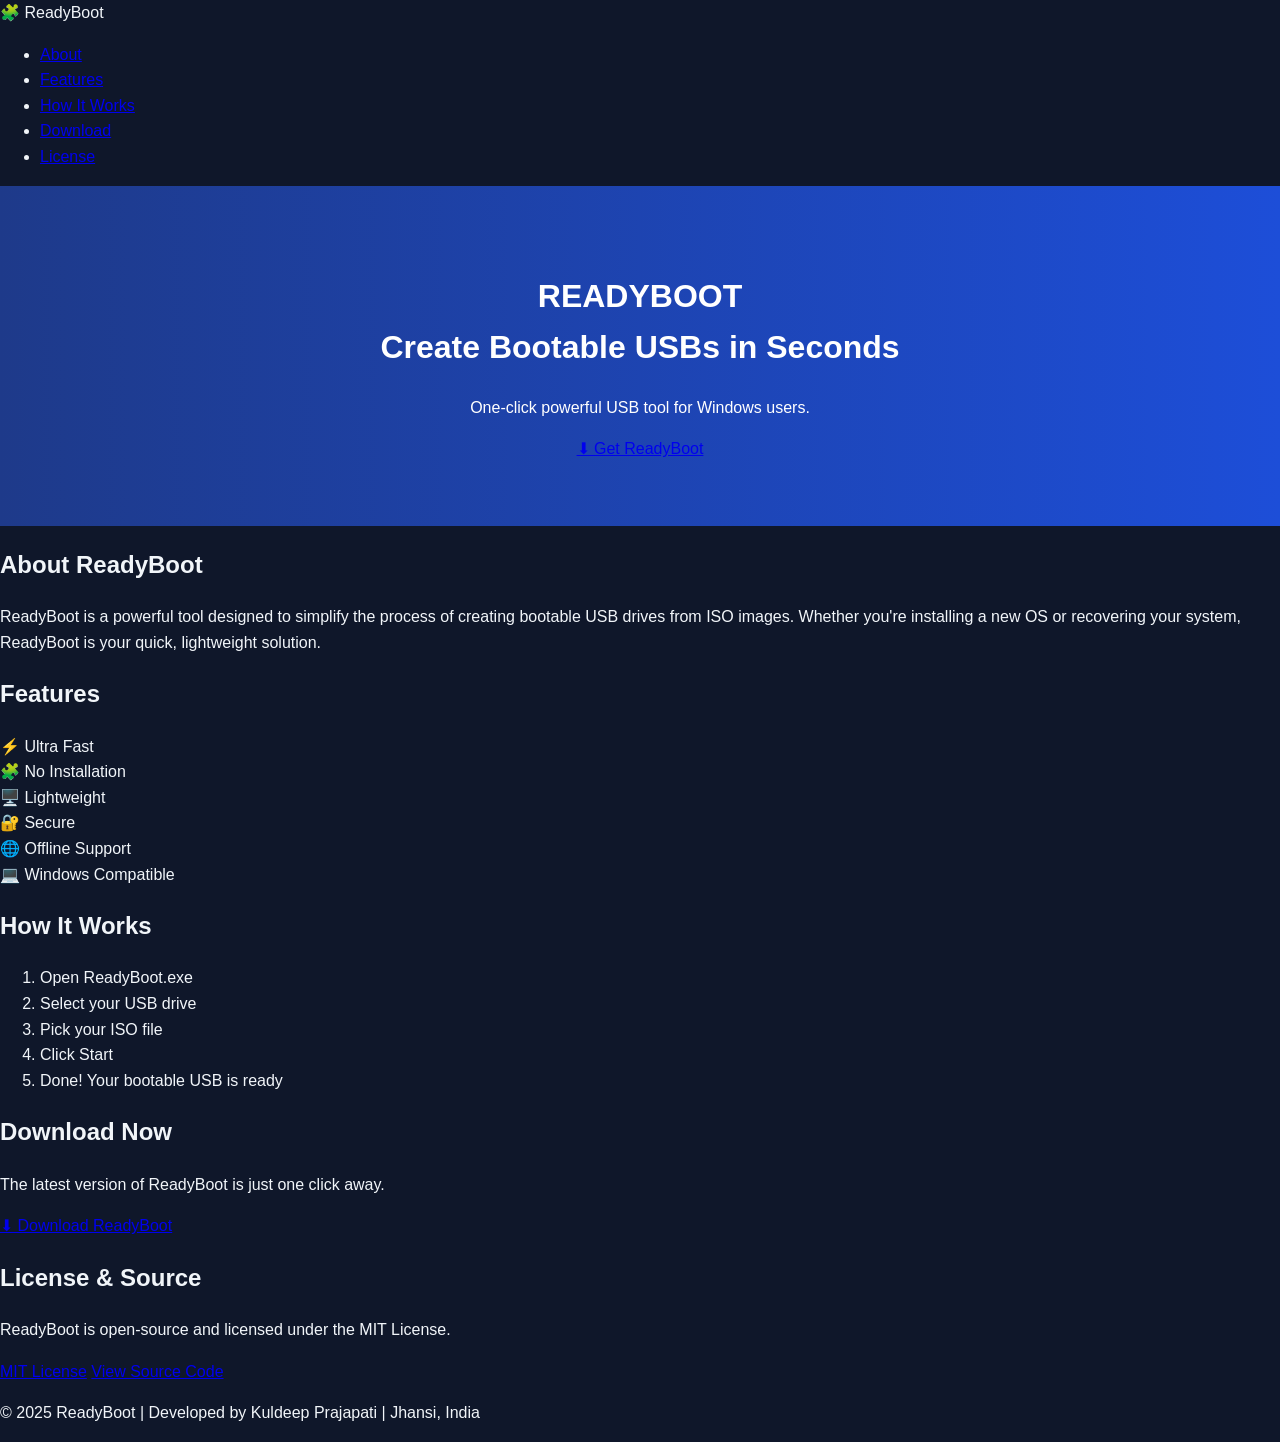
==== index.html @ 329c2280 "Add files via upload" ====
<!DOCTYPE html>
<html lang="en">
<head>
  <meta charset="UTF-8" />
  <meta name="viewport" content="width=device-width, initial-scale=1.0"/>
  <title>ReadyBoot - Bootable USB Creator</title>
  <meta name="description" content="ReadyBoot helps you create bootable USB drives in seconds. Stylish, fast, powerful."/>
  <link rel="stylesheet" href="style.css" />
  <link href="https://fonts.googleapis.com/css2?family=Montserrat:wght@400;600;800&display=swap" rel="stylesheet" />
</head>
<body>
  <nav class="navbar">
    <div class="logo">🧩 ReadyBoot</div>
    <ul class="nav-links">
      <li><a href="#about">About</a></li>
      <li><a href="#features">Features</a></li>
      <li><a href="#how">How It Works</a></li>
      <li><a href="#download">Download</a></li>
      <li><a href="#license">License</a></li>
    </ul>
  </nav>

  <header class="hero-section">
    <div class="hero-content">
      <h1><span>READYBOOT</span><br>Create Bootable USBs in Seconds</h1>
      <p>One-click powerful USB tool for Windows users.</p>
      <a href="#download" class="btn-main">⬇ Get ReadyBoot</a>
    </div>
  </header>

  <section id="about" class="section glass">
    <h2>About ReadyBoot</h2>
    <p>ReadyBoot is a powerful tool designed to simplify the process of creating bootable USB drives from ISO images. Whether you're installing a new OS or recovering your system, ReadyBoot is your quick, lightweight solution.</p>
  </section>

  <section id="features" class="section dark">
    <h2>Features</h2>
    <div class="grid">
      <div class="card">⚡ Ultra Fast</div>
      <div class="card">🧩 No Installation</div>
      <div class="card">🖥️ Lightweight</div>
      <div class="card">🔐 Secure</div>
      <div class="card">🌐 Offline Support</div>
      <div class="card">💻 Windows Compatible</div>
    </div>
  </section>

  <section id="how" class="section glass">
    <h2>How It Works</h2>
    <ol>
      <li>Open ReadyBoot.exe</li>
      <li>Select your USB drive</li>
      <li>Pick your ISO file</li>
      <li>Click Start</li>
      <li>Done! Your bootable USB is ready</li>
    </ol>
  </section>

  <section id="download" class="section dark center">
    <h2>Download Now</h2>
    <p>The latest version of ReadyBoot is just one click away.</p>
    <a href="https://kuldeepdev432.github.io/ReadyBoot_v1_FRESH.exe" class="btn-download">⬇ Download ReadyBoot</a>
  </section>

  <section id="license" class="section glass center">
    <h2>License & Source</h2>
    <p>ReadyBoot is open-source and licensed under the MIT License.</p>
    <a href="https://kuldeepdev432.github.io/LICENSE%20(1).txt" class="btn-outline">MIT License</a>
    <a href="https://kuldeepdev432.github.io/ReadyBoot_SourceCode_AllInOne.txt" class="btn-outline">View Source Code</a>
  </section>

  <footer>
    <p>© 2025 ReadyBoot | Developed by Kuldeep Prajapati | Jhansi, India</p>
  </footer>

  <script src="script.js"></script>
</body>
</html>
---- style.css ----
body {
  margin: 0;
  font-family: 'Inter', sans-serif;
  background: #0f172a;
  color: #f1f5f9;
  line-height: 1.6;
}
header {
  padding: 4rem 2rem;
  text-align: center;
  background: linear-gradient(to right, #1e3a8a, #1d4ed8);
  color: white;
}
header h1 {
  font-size: 2rem;
}
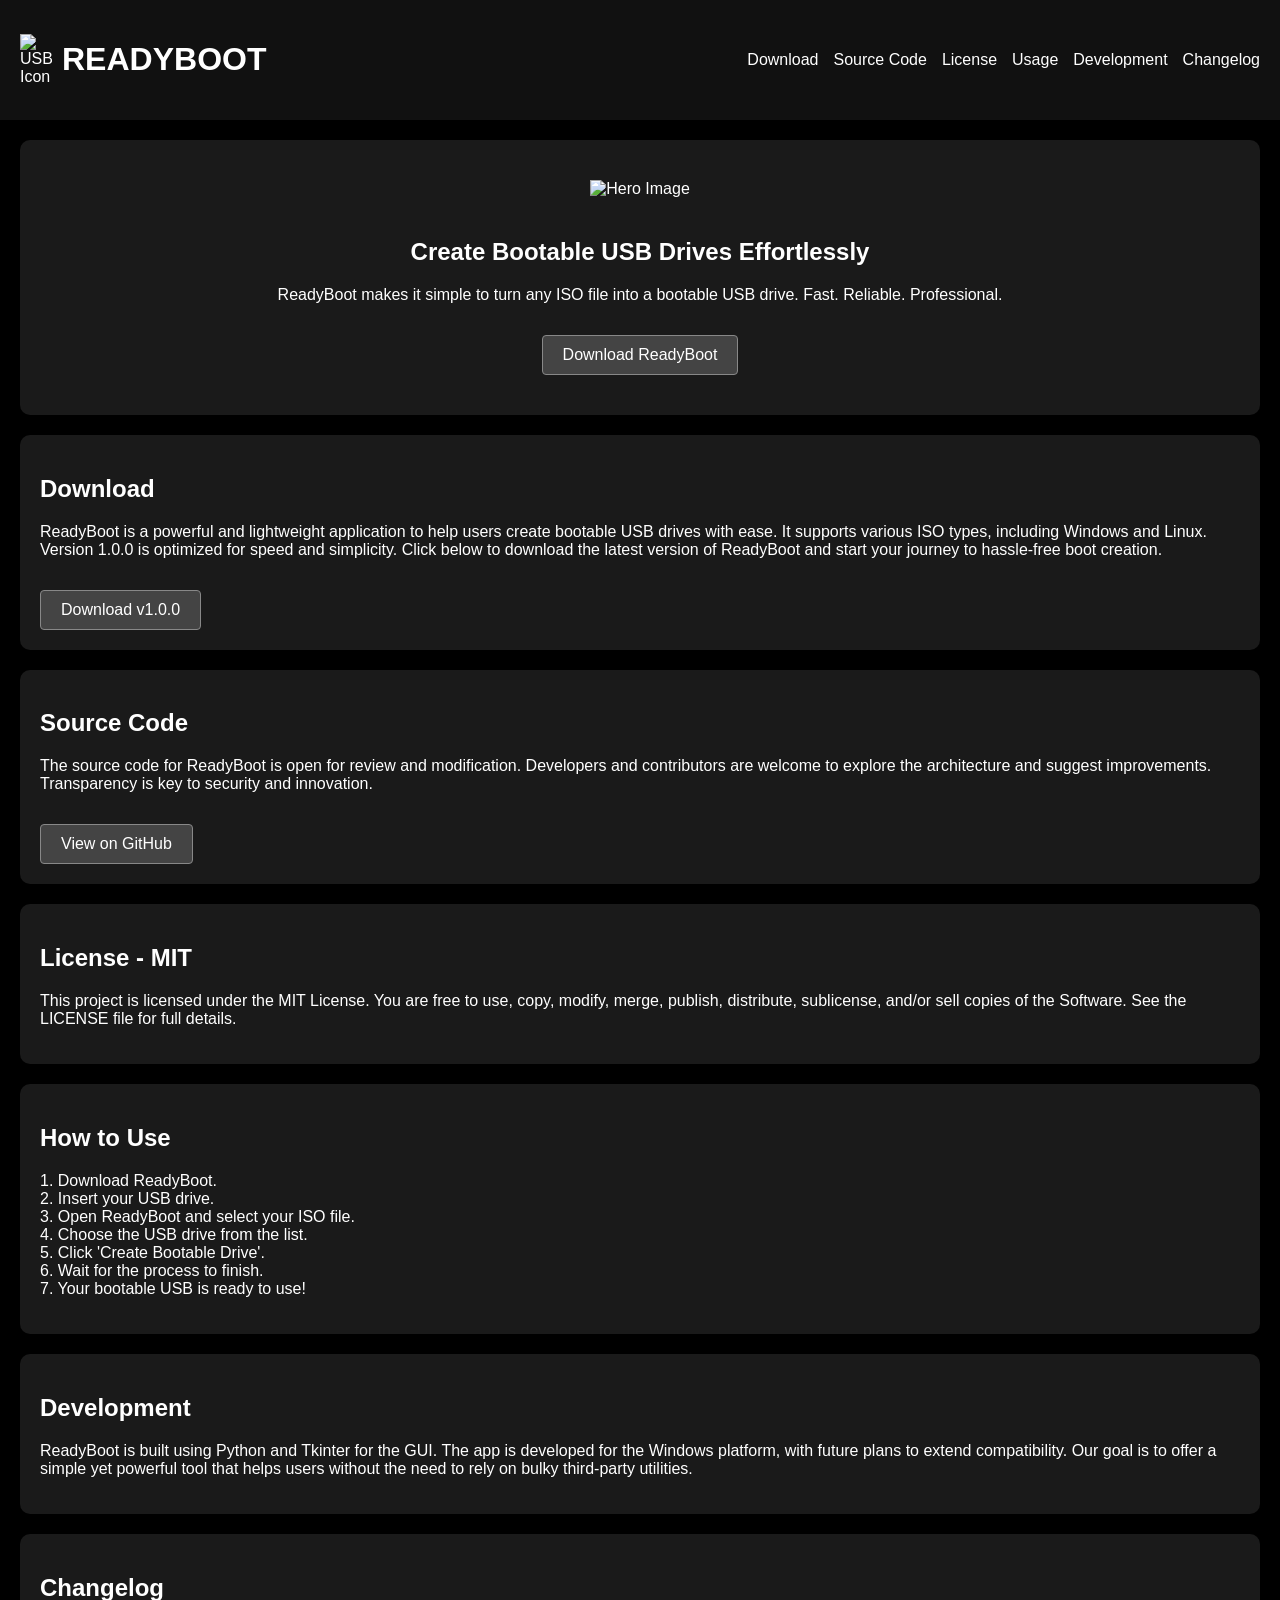
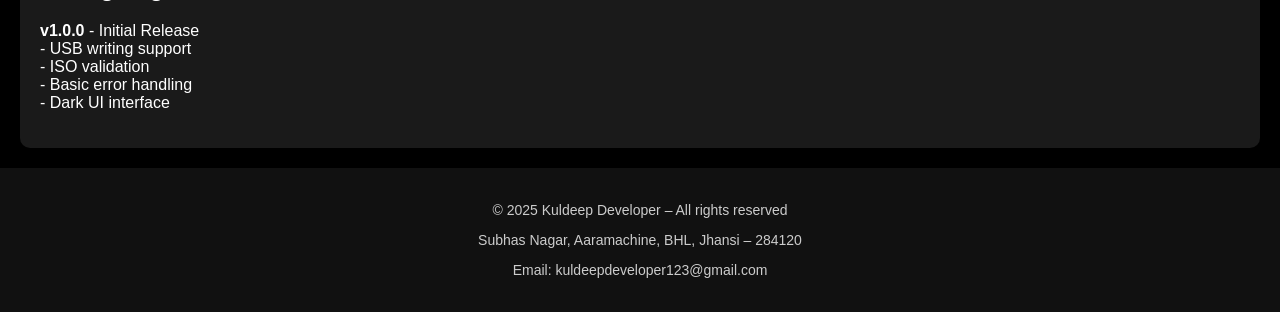
==== commit 2b4c713c: "Add files via upload" ====
--- a/index.html
+++ b/index.html
@@ -2,77 +2,96 @@
 <html lang="en">
 <head>
   <meta charset="UTF-8" />
-  <meta name="viewport" content="width=device-width, initial-scale=1.0"/>
-  <title>ReadyBoot - Bootable USB Creator</title>
-  <meta name="description" content="ReadyBoot helps you create bootable USB drives in seconds. Stylish, fast, powerful."/>
+  <meta name="viewport" content="width=device-width, initial-scale=1.0" />
+  <meta name="description" content="ReadyBoot - Create bootable USB drives easily.">
+  <meta name="keywords" content="ReadyBoot, bootable USB, Rufus alternative, ISO to USB, Kuldeep Developer">
+  <meta name="author" content="Kuldeep Developer">
+  <title>ReadyBoot</title>
   <link rel="stylesheet" href="style.css" />
-  <link href="https://fonts.googleapis.com/css2?family=Montserrat:wght@400;600;800&display=swap" rel="stylesheet" />
 </head>
 <body>
-  <nav class="navbar">
-    <div class="logo">🧩 ReadyBoot</div>
-    <ul class="nav-links">
-      <li><a href="#about">About</a></li>
-      <li><a href="#features">Features</a></li>
-      <li><a href="#how">How It Works</a></li>
-      <li><a href="#download">Download</a></li>
-      <li><a href="#license">License</a></li>
-    </ul>
-  </nav>
-
-  <header class="hero-section">
-    <div class="hero-content">
-      <h1><span>READYBOOT</span><br>Create Bootable USBs in Seconds</h1>
-      <p>One-click powerful USB tool for Windows users.</p>
-      <a href="#download" class="btn-main">⬇ Get ReadyBoot</a>
+  <header>
+    <div class="logo">
+      <img src="img/usb-icon.png" alt="USB Icon" />
+      <h1>READYBOOT</h1>
     </div>
+    <nav>
+      <ul>
+        <li><a href="#download">Download</a></li>
+        <li><a href="#source">Source Code</a></li>
+        <li><a href="#license">License</a></li>
+        <li><a href="#usage">Usage</a></li>
+        <li><a href="#development">Development</a></li>
+        <li><a href="#changelog">Changelog</a></li>
+      </ul>
+    </nav>
   </header>
 
-  <section id="about" class="section glass">
-    <h2>About ReadyBoot</h2>
-    <p>ReadyBoot is a powerful tool designed to simplify the process of creating bootable USB drives from ISO images. Whether you're installing a new OS or recovering your system, ReadyBoot is your quick, lightweight solution.</p>
+  <section class="hero">
+    <img src="img/hero-image.png" alt="Hero Image" />
+    <h2>Create Bootable USB Drives Effortlessly</h2>
+    <p>ReadyBoot makes it simple to turn any ISO file into a bootable USB drive. Fast. Reliable. Professional.</p>
+    <a class="download-btn" href="#">Download ReadyBoot</a>
   </section>
 
-  <section id="features" class="section dark">
-    <h2>Features</h2>
-    <div class="grid">
-      <div class="card">⚡ Ultra Fast</div>
-      <div class="card">🧩 No Installation</div>
-      <div class="card">🖥️ Lightweight</div>
-      <div class="card">🔐 Secure</div>
-      <div class="card">🌐 Offline Support</div>
-      <div class="card">💻 Windows Compatible</div>
-    </div>
+  <section id="download">
+    <h2>Download</h2>
+    <p>ReadyBoot is a powerful and lightweight application to help users create bootable USB drives with ease.
+    It supports various ISO types, including Windows and Linux. Version 1.0.0 is optimized for speed and simplicity.
+    Click below to download the latest version of ReadyBoot and start your journey to hassle-free boot creation.
+    </p>
+    <a class="download-btn" href="#">Download v1.0.0</a>
   </section>
 
-  <section id="how" class="section glass">
-    <h2>How It Works</h2>
-    <ol>
-      <li>Open ReadyBoot.exe</li>
-      <li>Select your USB drive</li>
-      <li>Pick your ISO file</li>
-      <li>Click Start</li>
-      <li>Done! Your bootable USB is ready</li>
-    </ol>
+  <section id="source">
+    <h2>Source Code</h2>
+    <p>The source code for ReadyBoot is open for review and modification. Developers and contributors are welcome
+    to explore the architecture and suggest improvements. Transparency is key to security and innovation.
+    </p>
+    <a class="download-btn" href="#">View on GitHub</a>
   </section>
 
-  <section id="download" class="section dark center">
-    <h2>Download Now</h2>
-    <p>The latest version of ReadyBoot is just one click away.</p>
-    <a href="https://kuldeepdev432.github.io/ReadyBoot_v1_FRESH.exe" class="btn-download">⬇ Download ReadyBoot</a>
+  <section id="license">
+    <h2>License - MIT</h2>
+    <p>This project is licensed under the MIT License. You are free to use, copy, modify, merge, publish, distribute,
+    sublicense, and/or sell copies of the Software. See the LICENSE file for full details.
+    </p>
   </section>
 
-  <section id="license" class="section glass center">
-    <h2>License & Source</h2>
-    <p>ReadyBoot is open-source and licensed under the MIT License.</p>
-    <a href="https://kuldeepdev432.github.io/LICENSE%20(1).txt" class="btn-outline">MIT License</a>
-    <a href="https://kuldeepdev432.github.io/ReadyBoot_SourceCode_AllInOne.txt" class="btn-outline">View Source Code</a>
+  <section id="usage">
+    <h2>How to Use</h2>
+    <p>1. Download ReadyBoot.<br>
+    2. Insert your USB drive.<br>
+    3. Open ReadyBoot and select your ISO file.<br>
+    4. Choose the USB drive from the list.<br>
+    5. Click 'Create Bootable Drive'.<br>
+    6. Wait for the process to finish.<br>
+    7. Your bootable USB is ready to use!<br>
+    </p>
+  </section>
+
+  <section id="development">
+    <h2>Development</h2>
+    <p>ReadyBoot is built using Python and Tkinter for the GUI. The app is developed for the Windows platform,
+    with future plans to extend compatibility. Our goal is to offer a simple yet powerful tool that helps
+    users without the need to rely on bulky third-party utilities.
+    </p>
+  </section>
+
+  <section id="changelog">
+    <h2>Changelog</h2>
+    <p><strong>v1.0.0</strong> - Initial Release<br>
+    - USB writing support<br>
+    - ISO validation<br>
+    - Basic error handling<br>
+    - Dark UI interface<br>
+    </p>
   </section>
 
   <footer>
-    <p>© 2025 ReadyBoot | Developed by Kuldeep Prajapati | Jhansi, India</p>
+    <p>© 2025 Kuldeep Developer – All rights reserved</p>
+    <p>Subhas Nagar, Aaramachine, BHL, Jhansi – 284120</p>
+    <p>Email: kuldeepdeveloper123@gmail.com</p>
   </footer>
-
-  <script src="script.js"></script>
 </body>
 </html>
--- a/style.css
+++ b/style.css
@@ -1,17 +1,62 @@
-
 body {
   margin: 0;
-  font-family: 'Inter', sans-serif;
-  background: #0f172a;
-  color: #f1f5f9;
-  line-height: 1.6;
+  font-family: Arial, sans-serif;
+  background-color: #000;
+  color: #fff;
 }
 header {
-  padding: 4rem 2rem;
+  background-color: #111;
+  padding: 20px;
+  display: flex;
+  justify-content: space-between;
+  align-items: center;
+}
+.logo {
+  display: flex;
+  align-items: center;
+}
+.logo img {
+  width: 32px;
+  margin-right: 10px;
+}
+nav ul {
+  list-style: none;
+  display: flex;
+  gap: 15px;
+}
+nav a {
+  color: white;
+  text-decoration: none;
+}
+.hero {
+  background-color: #1a1a1a;
+  padding: 40px;
   text-align: center;
-  background: linear-gradient(to right, #1e3a8a, #1d4ed8);
+}
+.hero img {
+  width: 100px;
+  margin-bottom: 20px;
+}
+.download-btn {
+  display: inline-block;
+  margin-top: 15px;
+  padding: 10px 20px;
+  background: #444;
   color: white;
+  border: 1px solid #888;
+  text-decoration: none;
+  border-radius: 4px;
 }
-header h1 {
-  font-size: 2rem;
+section {
+  background-color: #1a1a1a;
+  margin: 20px;
+  padding: 20px;
+  border-radius: 10px;
 }
+footer {
+  text-align: center;
+  padding: 20px;
+  background-color: #111;
+  color: #ccc;
+  font-size: 14px;
+}
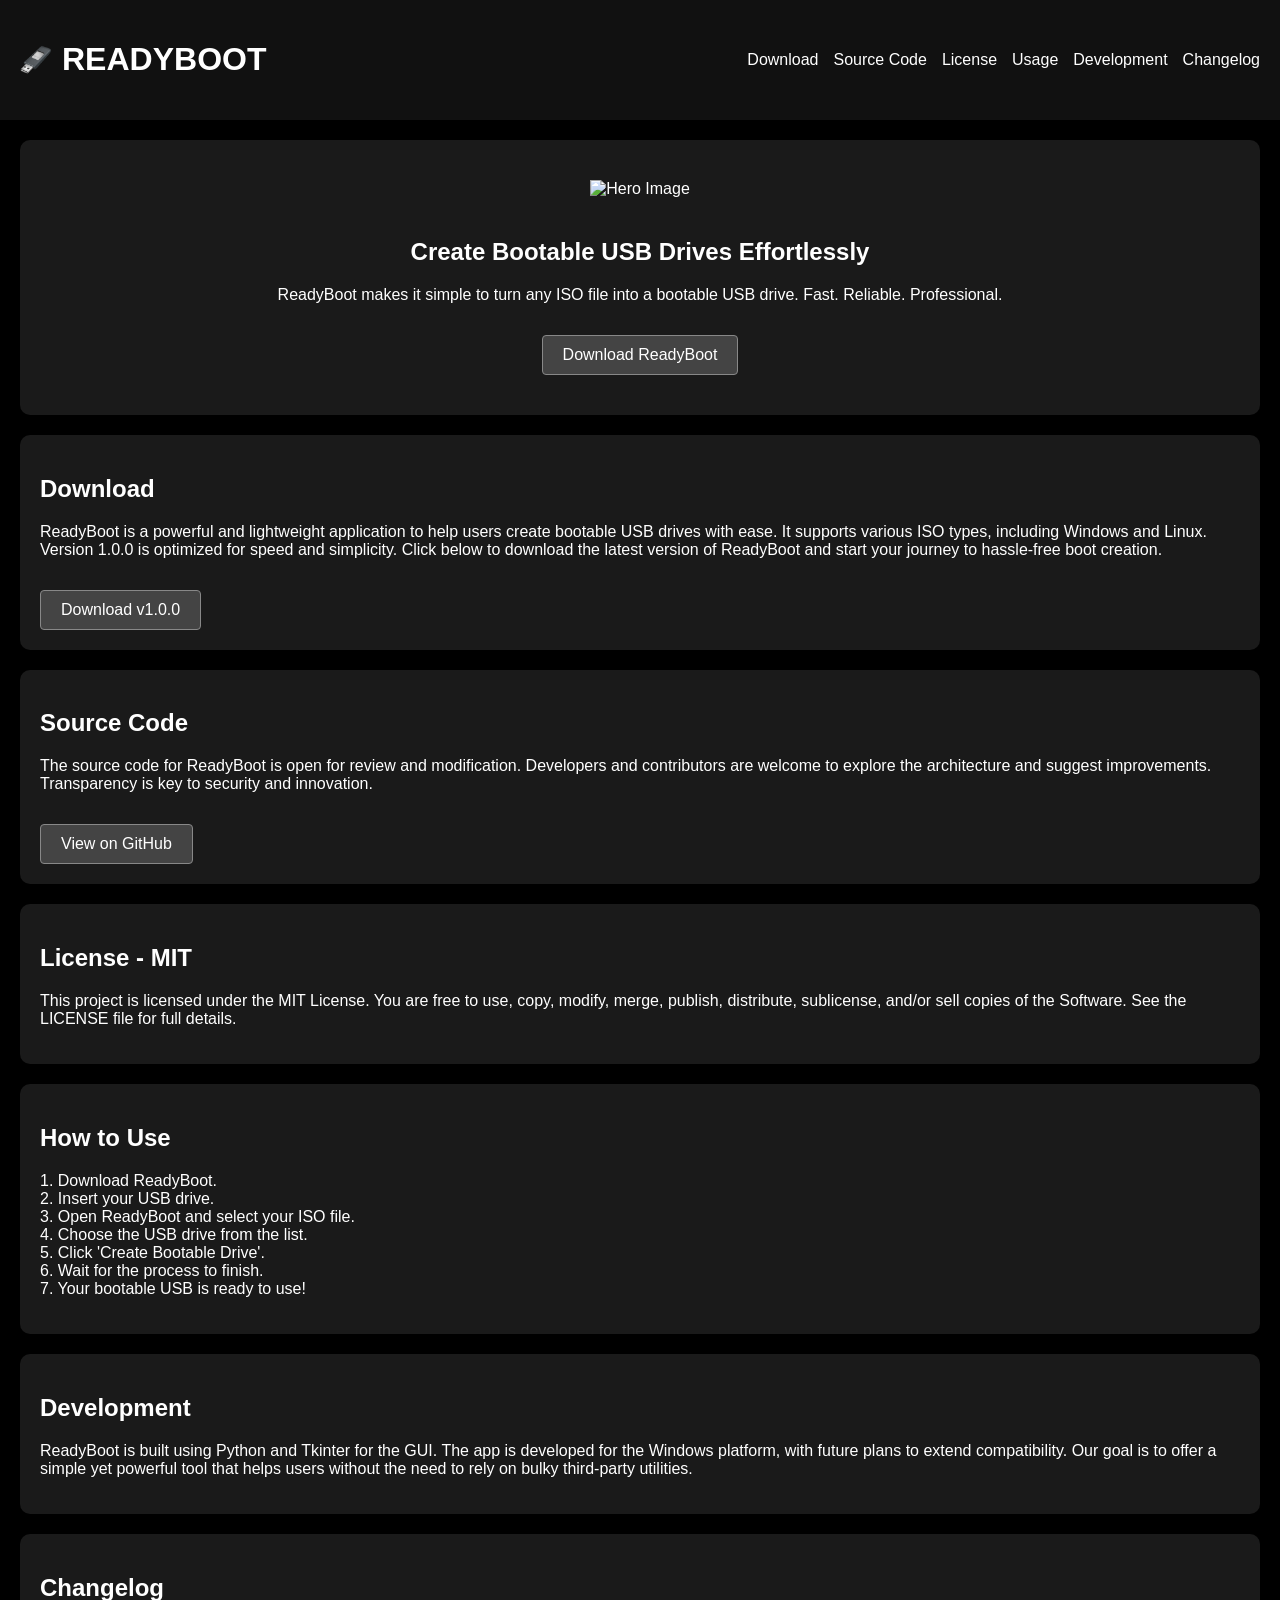
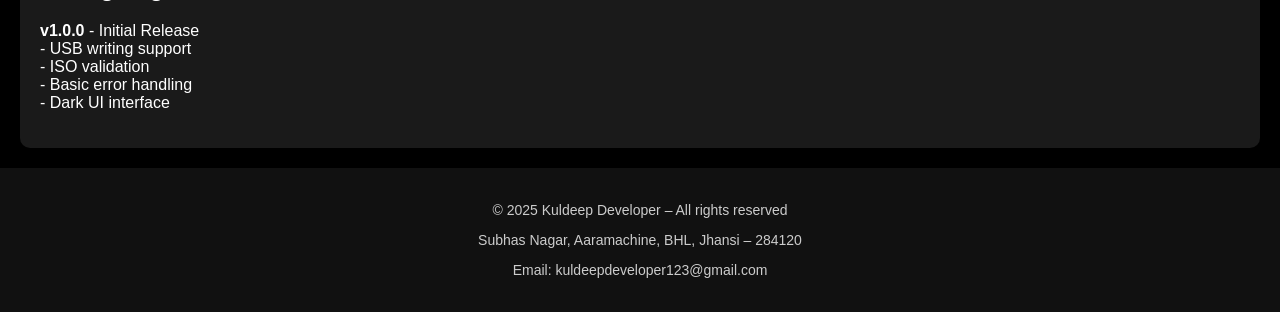
==== commit 4dab3321: "Update index.html" ====
--- a/index.html
+++ b/index.html
@@ -12,7 +12,7 @@
 <body>
   <header>
     <div class="logo">
-      <img src="img/usb-icon.png" alt="USB Icon" />
+      <img src="usb-icon-ultra-hq-removebg-preview.png" alt="USB Icon" />
       <h1>READYBOOT</h1>
     </div>
     <nav>
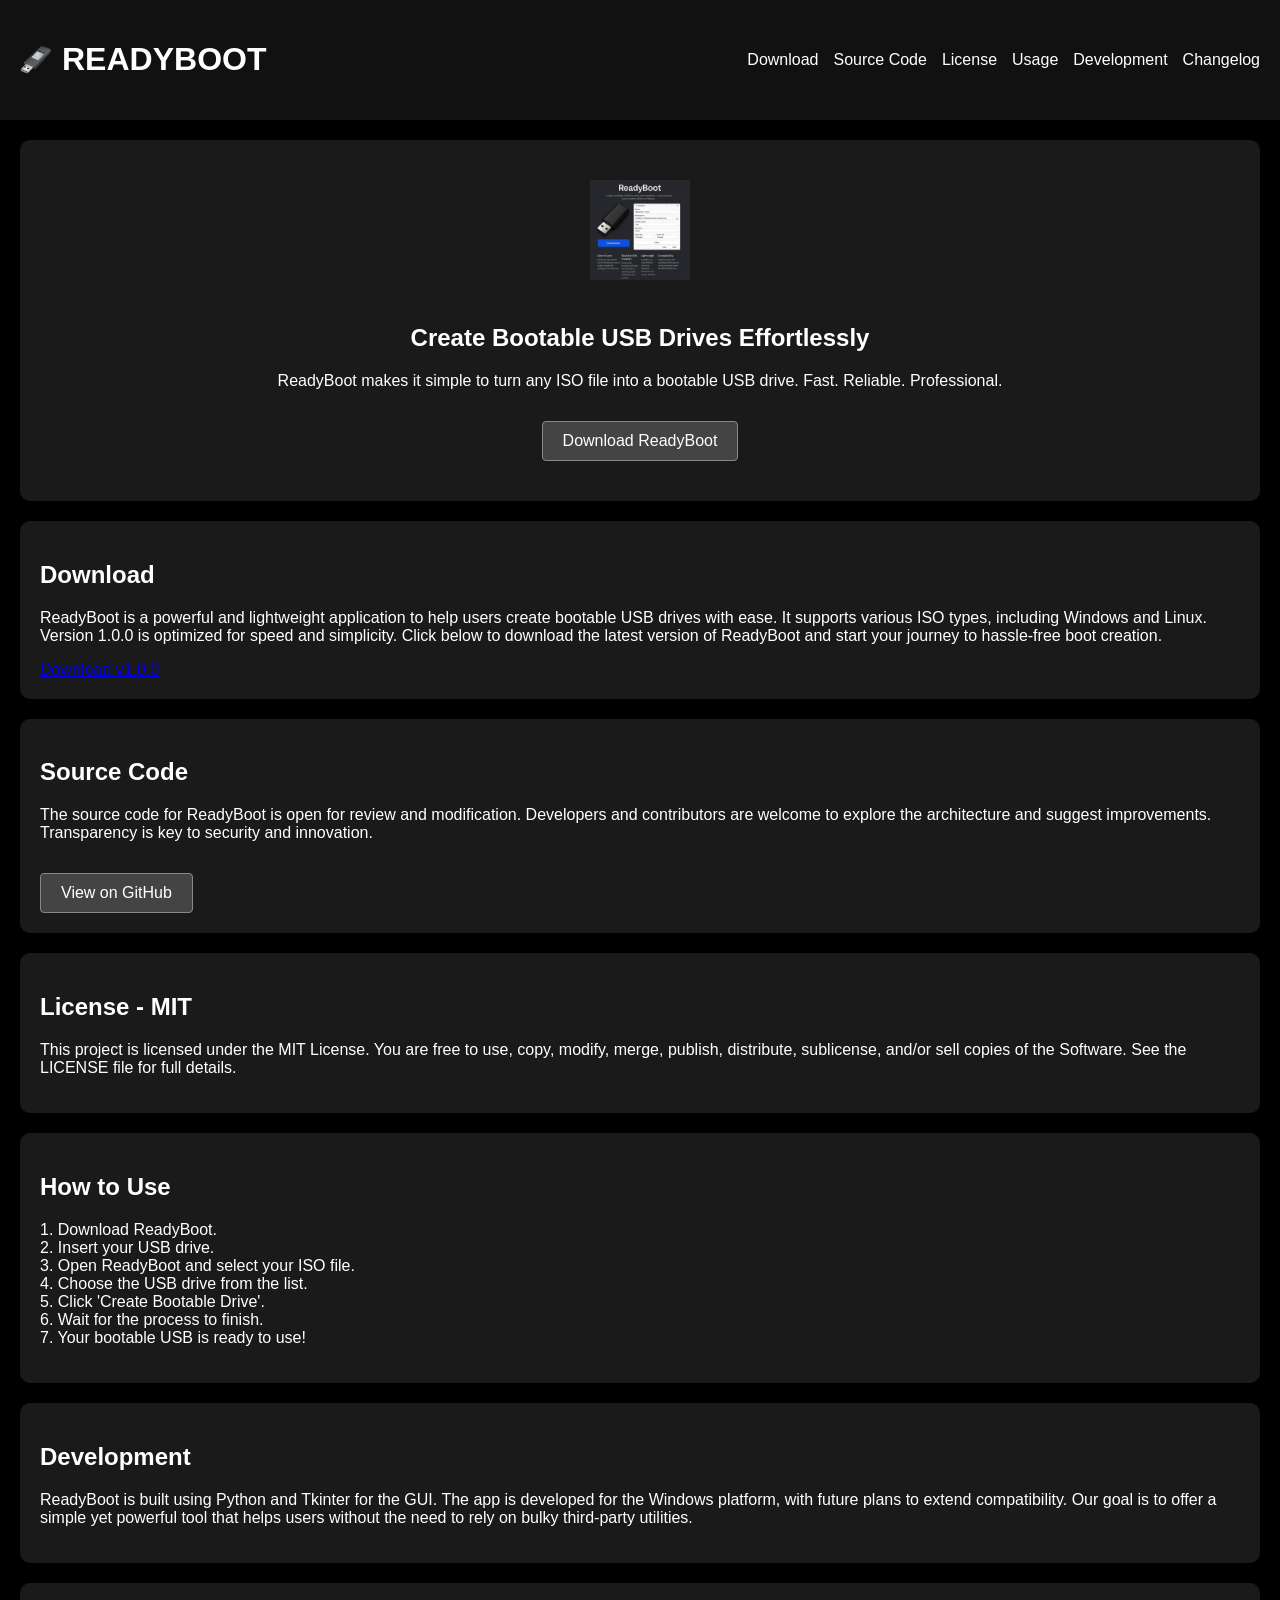
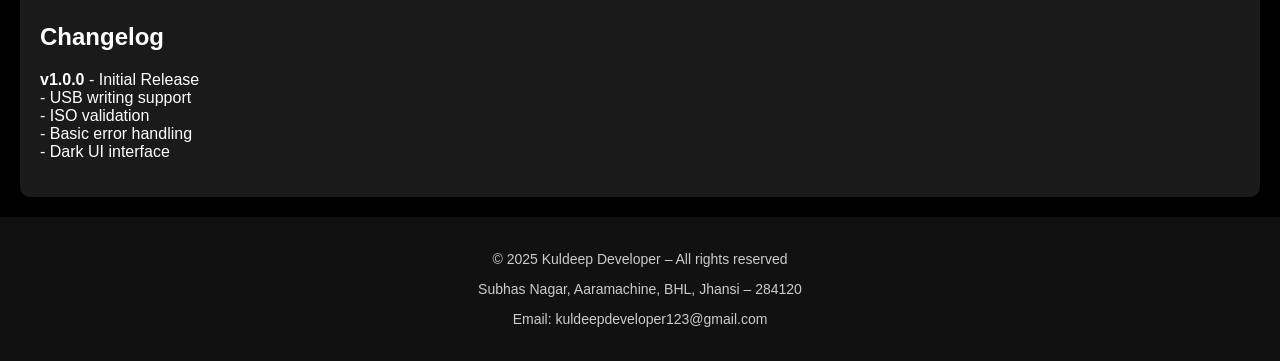
==== commit 2b7af01a: "Update index.html" ====
--- a/index.html
+++ b/index.html
@@ -28,7 +28,7 @@
   </header>
 
   <section class="hero">
-    <img src="img/hero-image.png" alt="Hero Image" />
+    <img src="app-screenshot.jpg" alt="Hero Image" />
     <h2>Create Bootable USB Drives Effortlessly</h2>
     <p>ReadyBoot makes it simple to turn any ISO file into a bootable USB drive. Fast. Reliable. Professional.</p>
     <a class="download-btn" href="#">Download ReadyBoot</a>
@@ -40,7 +40,7 @@
     It supports various ISO types, including Windows and Linux. Version 1.0.0 is optimized for speed and simplicity.
     Click below to download the latest version of ReadyBoot and start your journey to hassle-free boot creation.
     </p>
-    <a class="download-btn" href="#">Download v1.0.0</a>
+    <a class="ReadyBootinstaller.exe" href="#">Download v1.0.0</a>
   </section>
 
   <section id="source">
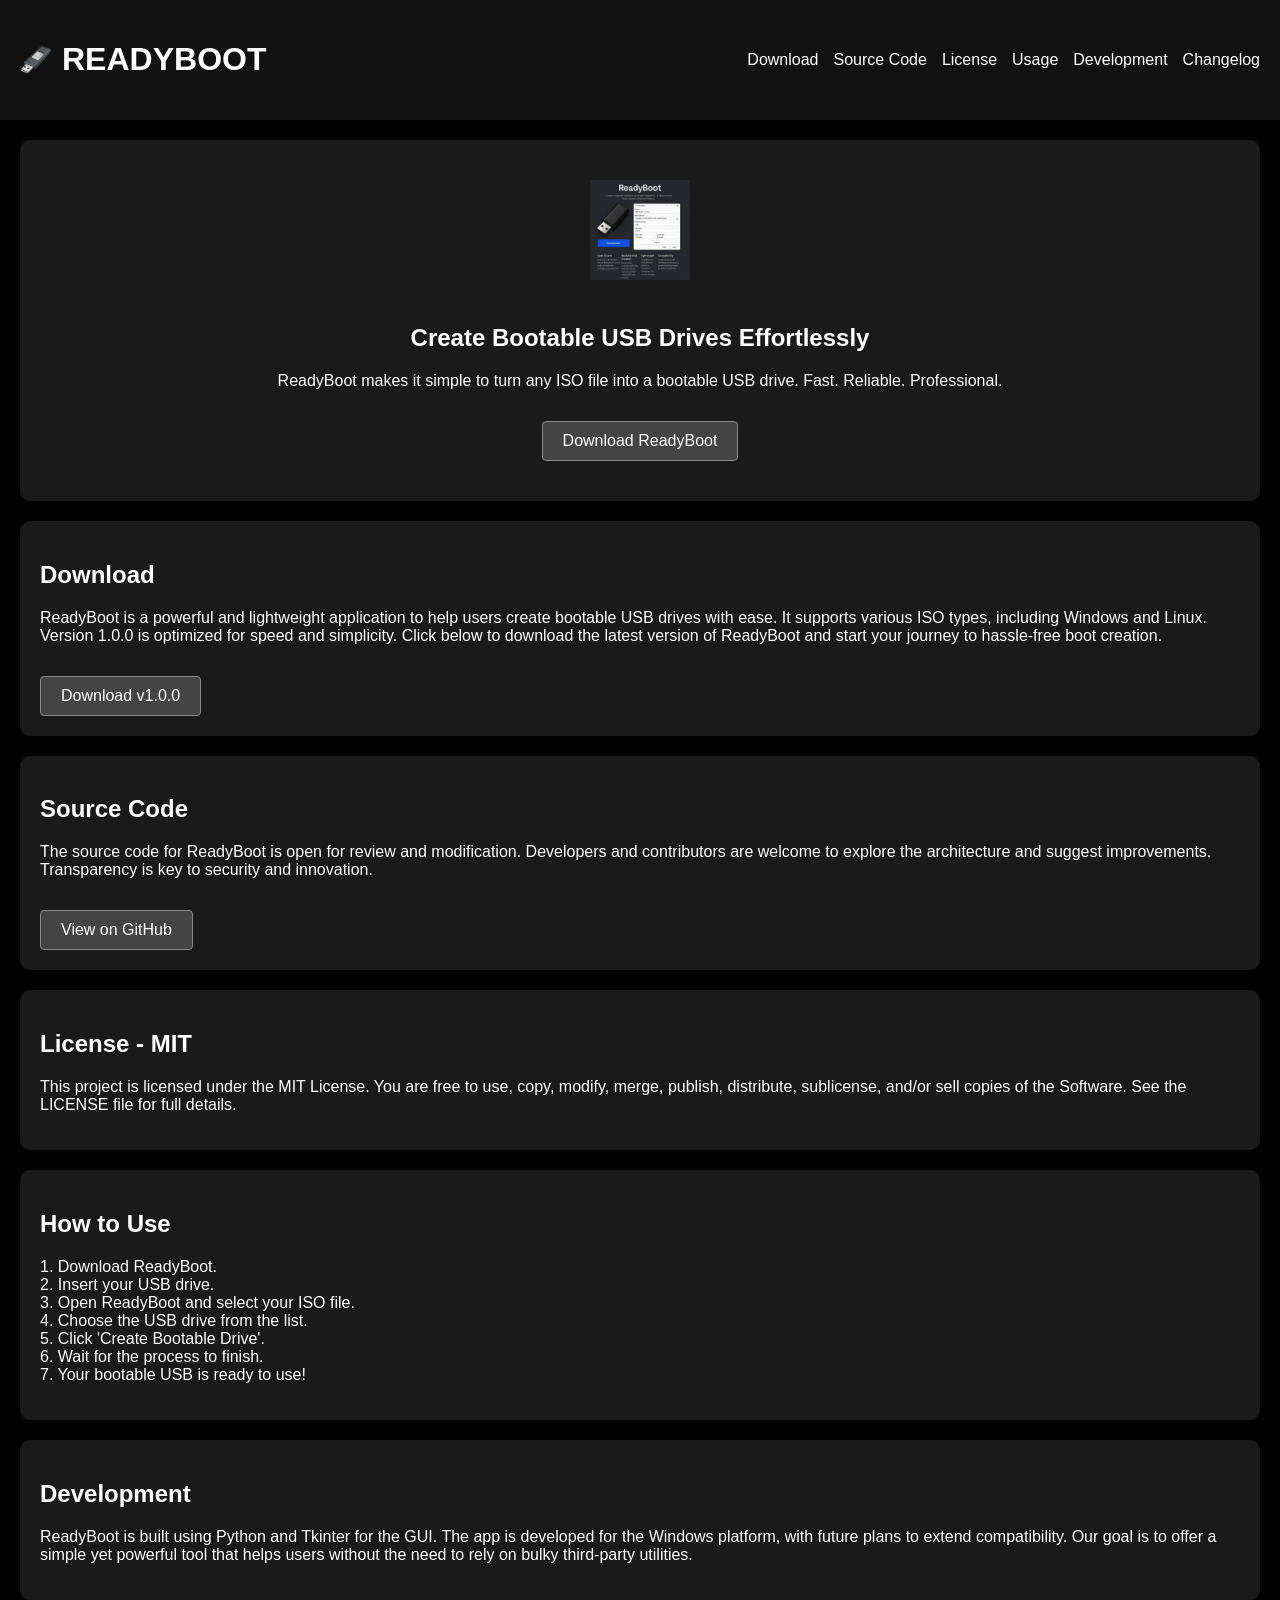
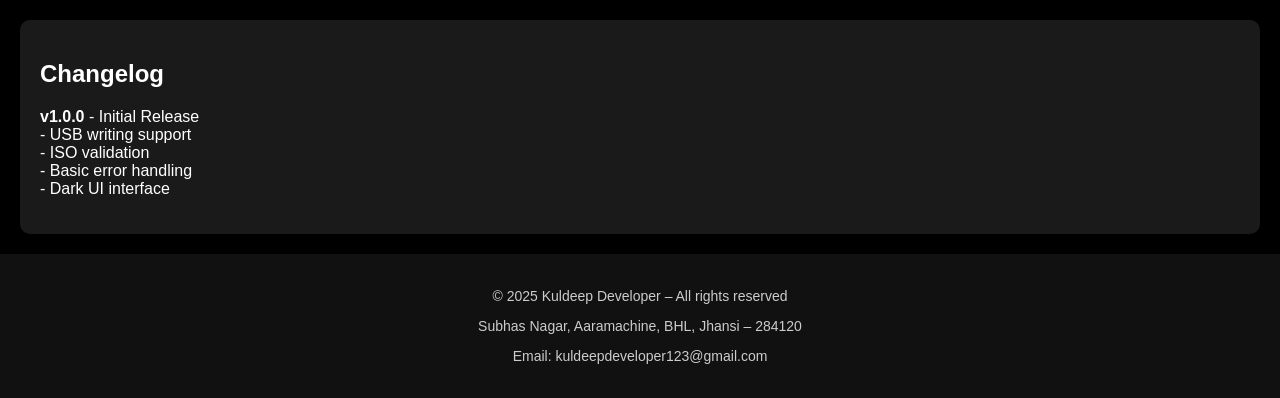
==== commit 26baafd7: "Update index.html" ====
--- a/index.html
+++ b/index.html
@@ -40,7 +40,7 @@
     It supports various ISO types, including Windows and Linux. Version 1.0.0 is optimized for speed and simplicity.
     Click below to download the latest version of ReadyBoot and start your journey to hassle-free boot creation.
     </p>
-    <a class="ReadyBootinstaller.exe" href="#">Download v1.0.0</a>
+    <a class="download-btn" href="ReadyBootinstaller.exe">Download v1.0.0</a>
   </section>
 
   <section id="source">
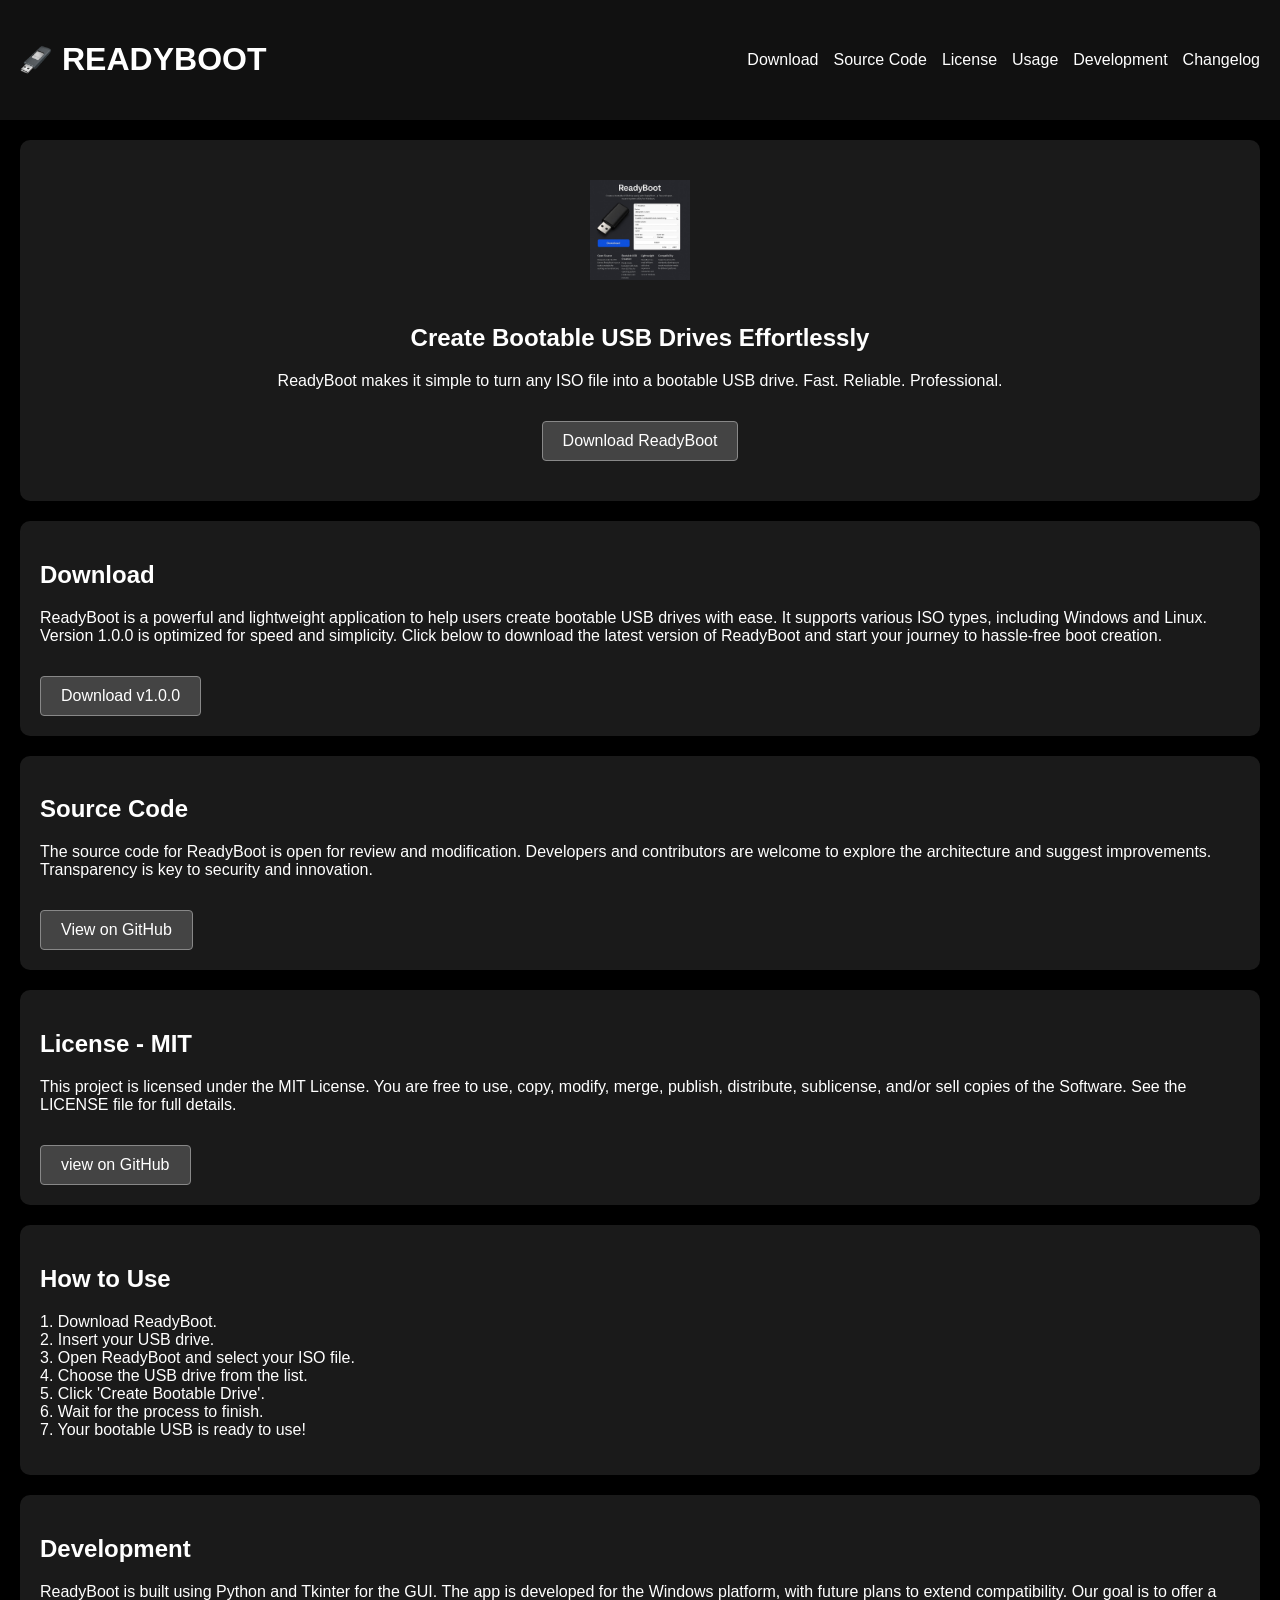
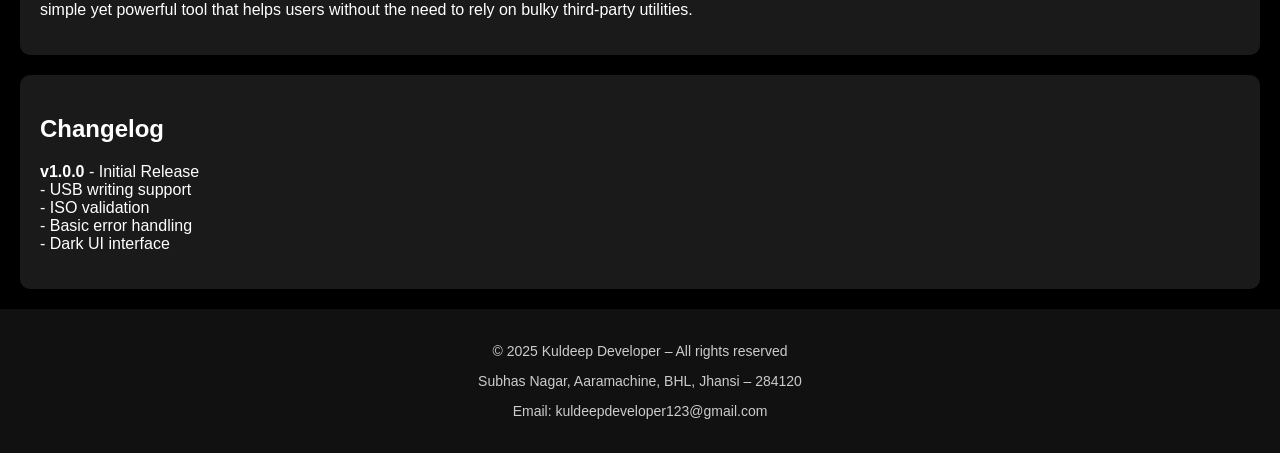
==== commit 79479262: "Update index.html" ====
--- a/index.html
+++ b/index.html
@@ -56,6 +56,8 @@
     <p>This project is licensed under the MIT License. You are free to use, copy, modify, merge, publish, distribute,
     sublicense, and/or sell copies of the Software. See the LICENSE file for full details.
     </p>
+    <a class="download-btn" herf="License.txt">view on GitHub</a>
+    
   </section>
 
   <section id="usage">
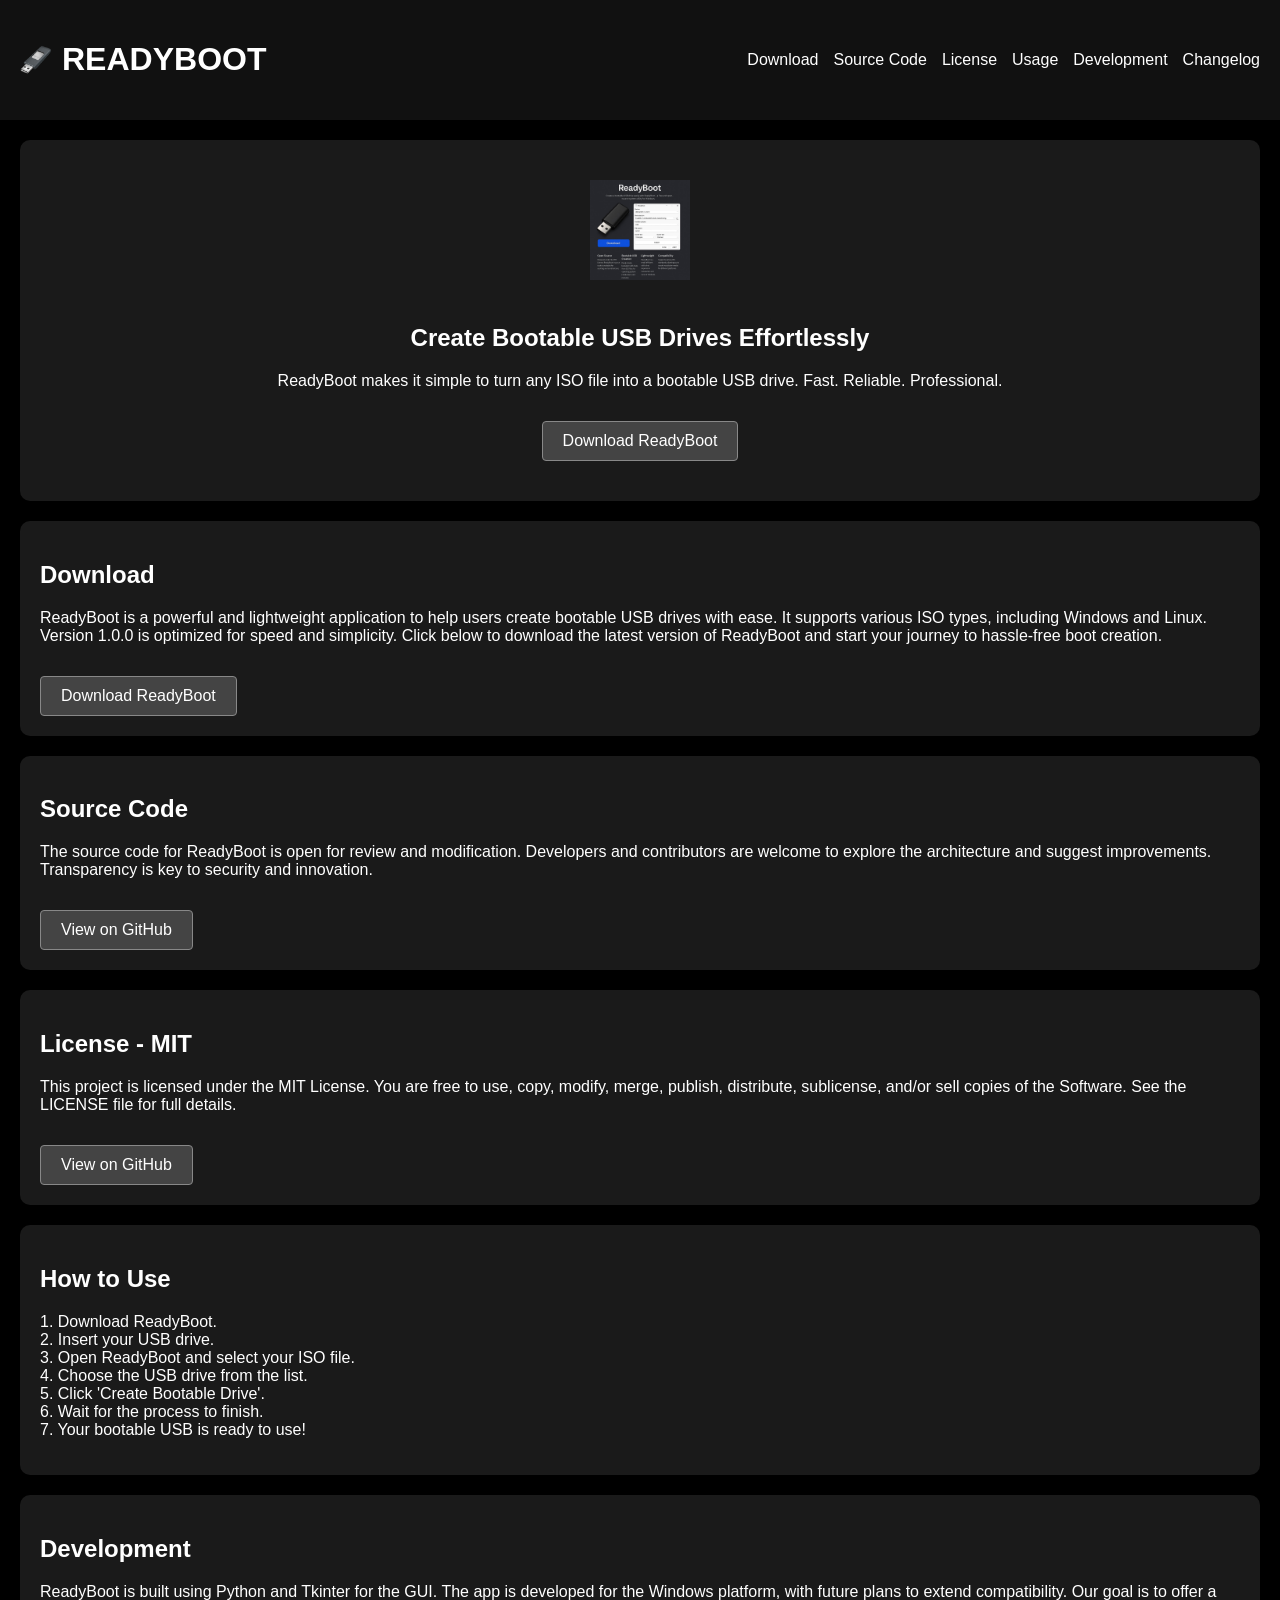
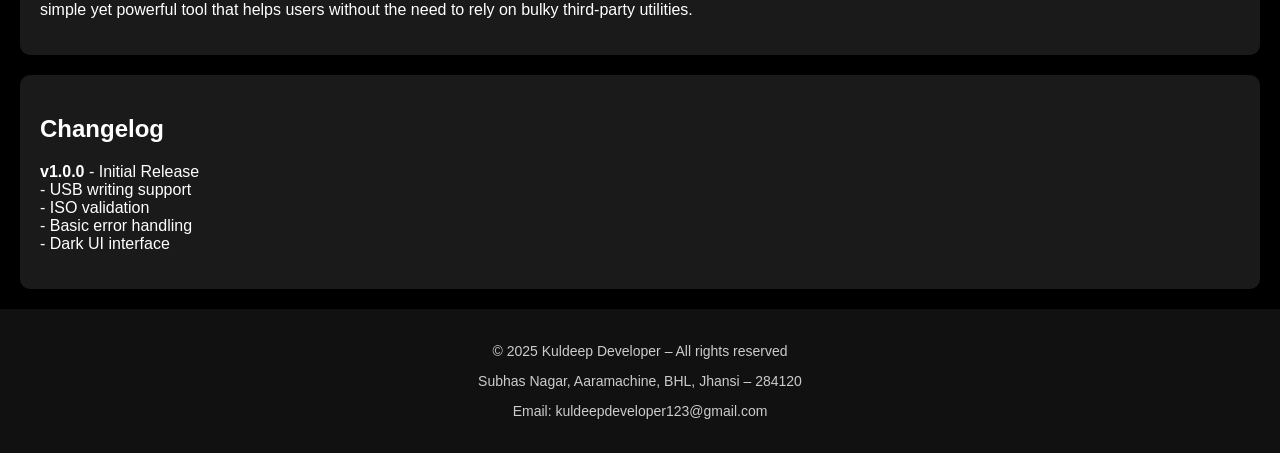
==== commit 6ebf79ea: "Update index.html" ====
--- a/index.html
+++ b/index.html
@@ -40,7 +40,7 @@
     It supports various ISO types, including Windows and Linux. Version 1.0.0 is optimized for speed and simplicity.
     Click below to download the latest version of ReadyBoot and start your journey to hassle-free boot creation.
     </p>
-    <a class="download-btn" href="ReadyBootinstaller.exe">Download v1.0.0</a>
+    <a class="download-btn" href="https://kuldeepdev432.github.io/Readyboot.installer.exe" download>Download ReadyBoot</a>
   </section>
 
   <section id="source">
@@ -56,9 +56,8 @@
     <p>This project is licensed under the MIT License. You are free to use, copy, modify, merge, publish, distribute,
     sublicense, and/or sell copies of the Software. See the LICENSE file for full details.
     </p>
-    <a class="download-btn" herf="License.txt">view on GitHub</a>
-    
-  </section>
+    <a class="download-btn" href="https://kuldeepdev432.github.io/License.txt">View on GitHub</a>
+    </section>
 
   <section id="usage">
     <h2>How to Use</h2>
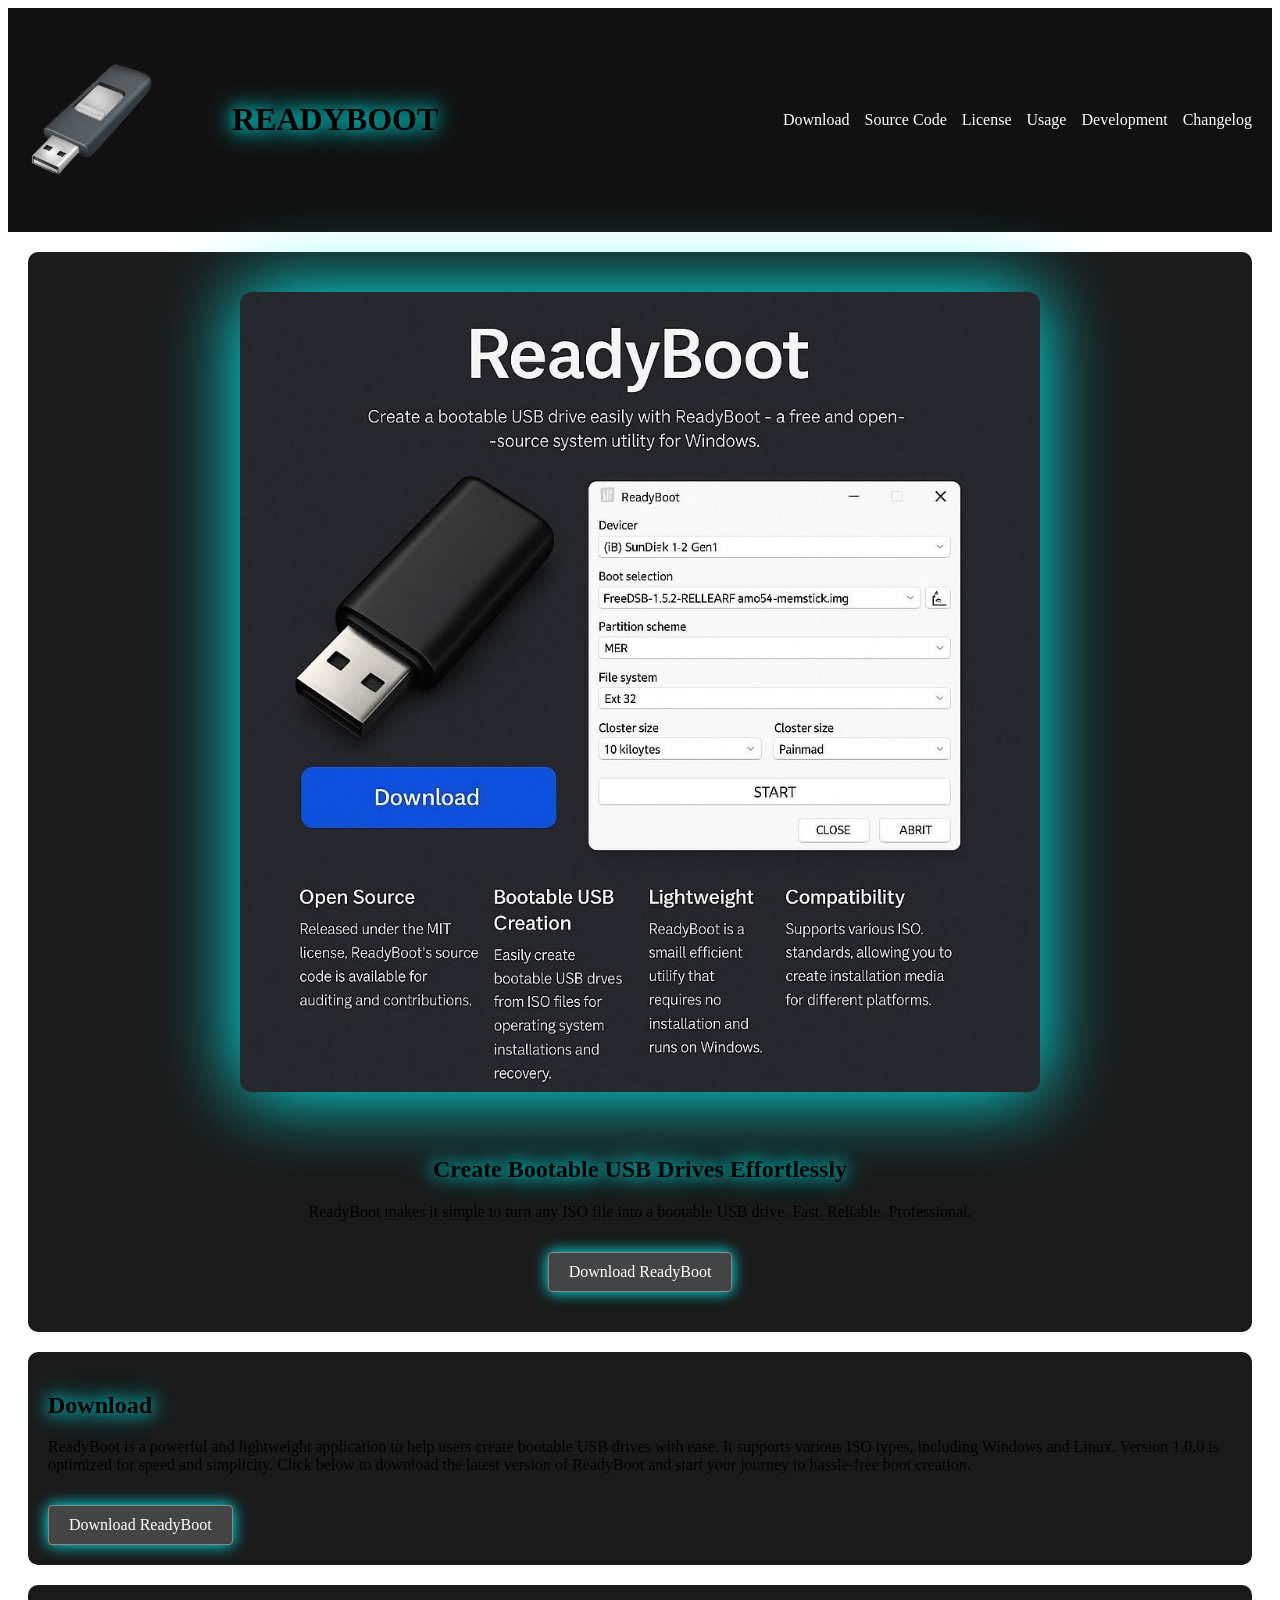
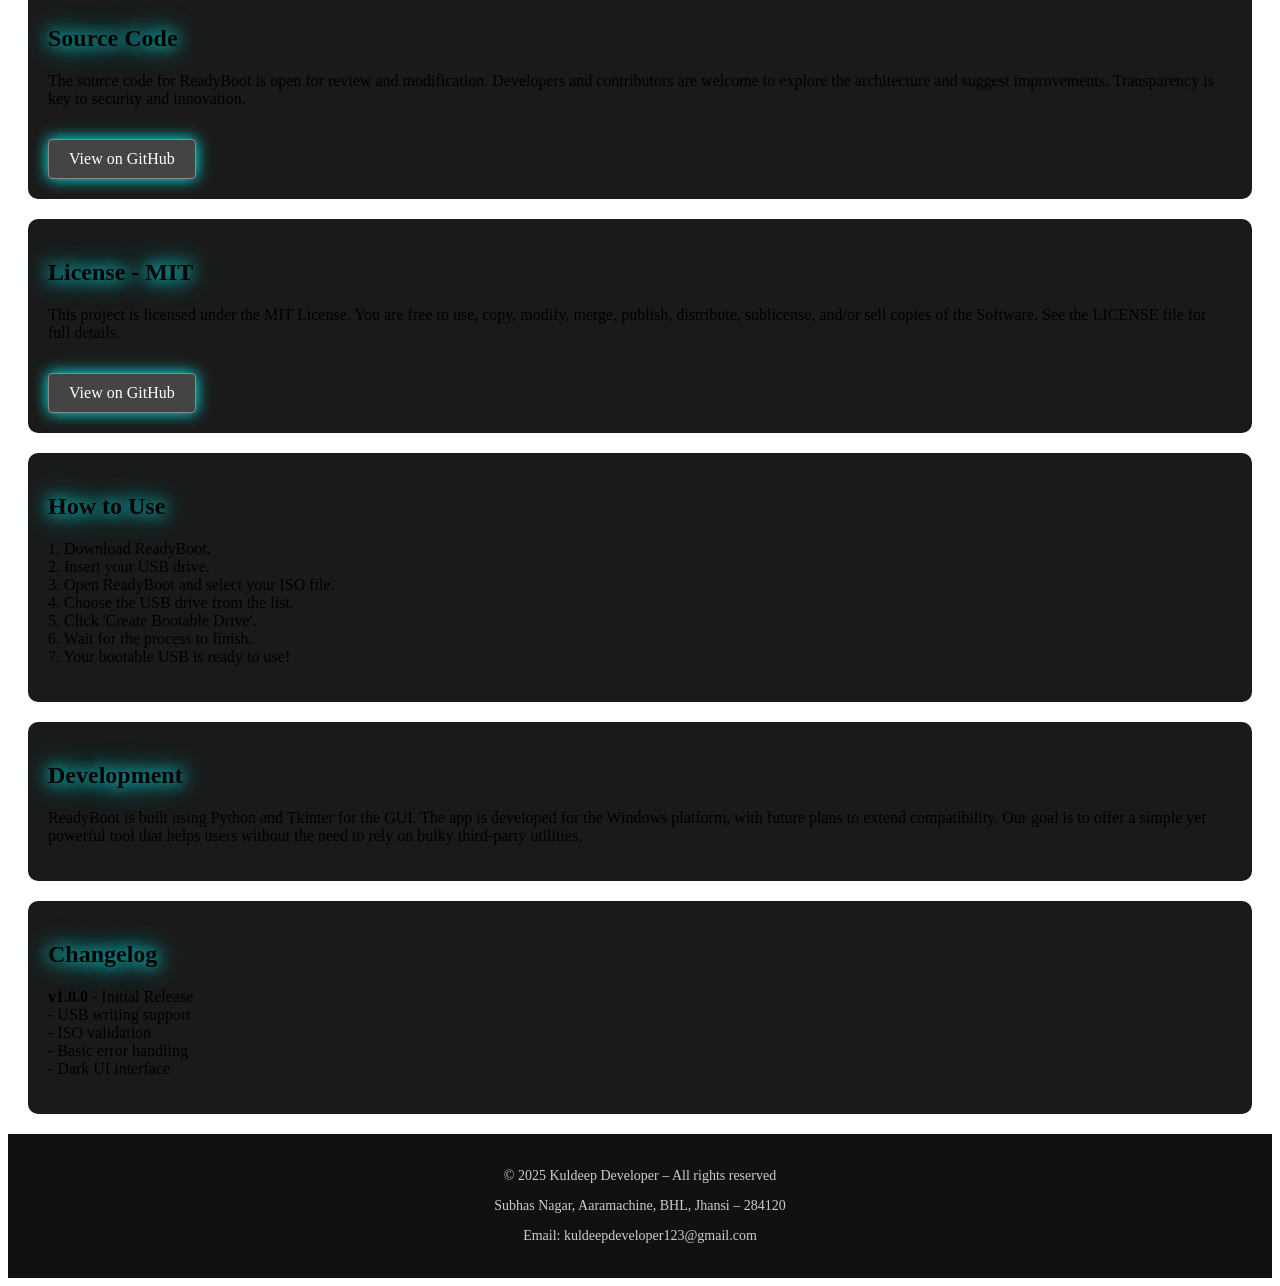
==== commit 1e340205: "Update index.html" ====
--- a/index.html
+++ b/index.html
@@ -40,7 +40,7 @@
     It supports various ISO types, including Windows and Linux. Version 1.0.0 is optimized for speed and simplicity.
     Click below to download the latest version of ReadyBoot and start your journey to hassle-free boot creation.
     </p>
-    <a class="download-btn" href="https://kuldeepdev432.github.io/Readyboot.installer.exe" download>Download ReadyBoot</a>
+    <a class="download-btn" href="https://kuldeepdev432.github.io/ReadyBootInstaller.exe" download>Download ReadyBoot</a>
   </section>
 
   <section id="source">
@@ -56,7 +56,7 @@
     <p>This project is licensed under the MIT License. You are free to use, copy, modify, merge, publish, distribute,
     sublicense, and/or sell copies of the Software. See the LICENSE file for full details.
     </p>
-    <a class="download-btn" href="https://kuldeepdev432.github.io/License.txt">View on GitHub</a>
+    <a class="download-btn" href="https://kuldeepdev432.github.io/LICENSE.txt">View on GitHub</a>
     </section>
 
   <section id="usage">
--- a/style.css
+++ b/style.css
@@ -1,8 +1,36 @@
 body {
-  margin: 0;
-  font-family: Arial, sans-serif;
-  background-color: #000;
-  color: #fff;
+  body {
+  background: radial-gradient(circle at top, #000020, #000000);
+  color: #ffffff;
+  font-family: 'Segoe UI', sans-serif;
+}
+
+h1, h2 {
+  text-shadow: 0 0 15px #00ffff, 0 0 30px #00ffff;
+}
+
+button, .download-btn {
+  background-color: transparent;
+  border: 2px solid #00ffff;
+  color: #00ffff;
+  padding: 10px 20px;
+  border-radius: 10px;
+  box-shadow: 0 0 15px #00ffff;
+  transition: 0.3s ease;
+}
+
+button:hover, .download-btn:hover {
+  box-shadow: 0 0 30px #00ffff, 0 0 50px #00ffff;
+  transform: scale(1.05);
+}
+
+.hero-image {
+  filter: drop-shadow(0 0 40px #00ffff);
+  border-radius: 12px;
+}
+
+a:hover {
+  text-shadow: 0 0 10px #00ffff;
 }
 header {
   background-color: #111;
@@ -16,8 +44,8 @@
   align-items: center;
 }
 .logo img {
-  width: 32px;
-  margin-right: 10px;
+  width: 128px;
+  margin-right: 76px;
 }
 nav ul {
   list-style: none;
@@ -34,8 +62,12 @@
   text-align: center;
 }
 .hero img {
-  width: 100px;
-  margin-bottom: 20px;
+  width: 100%;
+  max-width: 800px;       /* Image ki max size */
+  height: auto;
+  margin-bottom: 40px;
+  filter: drop-shadow(0 0 40px #00ffff); /* Neon glow */
+  border-radius: 12px;
 }
 .download-btn {
   display: inline-block;
